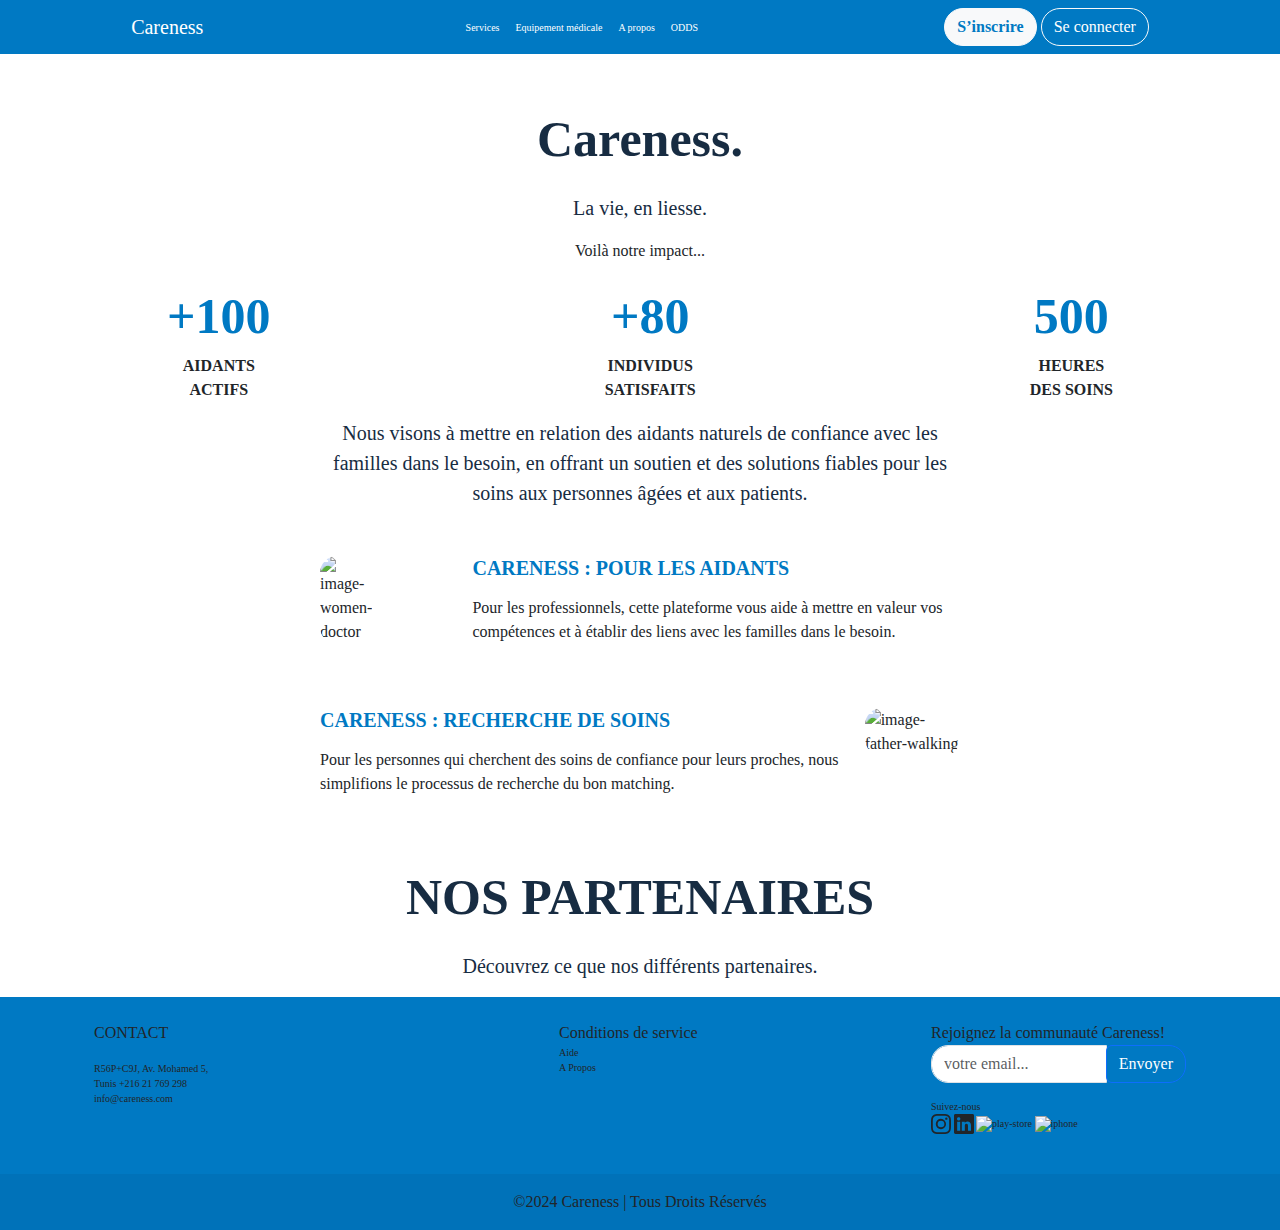
==== interfaces/apropos.html @ e21b018b "create project" ====
<!DOCTYPE html>
<html lang="en">
  <head>
    <meta charset="UTF-8" />
    <meta name="viewport" content="width=device-width, initial-scale=1.0" />
    <title>A propos</title>
    <link rel="stylesheet" href="style.css" />
    <link
      href="https://cdn.jsdelivr.net/npm/bootstrap@5.3.3/dist/css/bootstrap.min.css"
      rel="stylesheet"
      integrity="sha384-QWTKZyjpPEjISv5WaRU9OFeRpok6YctnYmDr5pNlyT2bRjXh0JMhjY6hW+ALEwIH"
      crossorigin="anonymous"
    />
    <script
      src="https://cdn.jsdelivr.net/npm/bootstrap@5.3.3/dist/js/bootstrap.bundle.min.js"
      integrity="sha384-YvpcrYf0tY3lHB60NNkmXc5s9fDVZLESaAA55NDzOxhy9GkcIdslK1eN7N6jIeHz"
      crossorigin="anonymous"
    ></script>
  </head>
  <body>
    <nav class="navbar navbar-expand-lg">
      <div class="container-fluid d-flex justify-content-around">
        <div>
          <a class="navbar-brand" href="#">Careness</a>
          <button
            class="navbar-toggler"
            type="button"
            data-bs-toggle="collapse"
            data-bs-target="#navbarNav"
            aria-controls="navbarNav"
            aria-expanded="false"
            aria-label="Toggle navigation"
          >
            <span class="navbar-toggler-icon"></span>
          </button>
        </div>
        <div>
          <div class="collapse navbar-collapse" id="navbarNav">
            <ul class="navbar-nav">
              <li class="nav-item">
                <a
                  class="nav-link active"
                  aria-current="page"
                  href="services.html"
                  >Services</a
                >
              </li>
              <li class="nav-item">
                <a class="nav-link" href="equipement-medicale.html"
                  >Equipement médicale</a
                >
              </li>
              <li class="nav-item">
                <a class="nav-link" href="apropos.html">A propos</a>
              </li>
              <li class="nav-item">
                <a class="nav-link" aria-disabled="true">ODDS</a>
              </li>
            </ul>
          </div>
        </div>
        <div>
          <button
            type="button"
            class="button-nav button-inscrire btn btn-light"
          >
            S’inscrire
          </button>
          <button
            type="button"
            class="button-nav button-connect btn btn-outline-light text-white"
          >
            Se connecter
          </button>
        </div>
      </div>
    </nav>

    <div class="text-center mt-5 d-flex flex-column justify-content-around">
      <div>
        <p class="title-land-page">Careness.</p>
        <p class="text-land-page">La vie, en liesse.</p>
      </div>
      <div>
        <p>Voilà notre impact...</p>
        <div class="d-flex justify-content-around">
          <div>
            <div class="chiffres">+100</div>
            <div class="text-chiffers">AIDANTS</div>
            <div class="text-chiffers">ACTIFS</div>
          </div>
          <div>
            <div class="chiffres">+80</div>
            <div class="text-chiffers">INDIVIDUS</div>
            <div class="text-chiffers">SATISFAITS</div>
          </div>
          <div>
            <div class="chiffres">500</div>
            <div class="text-chiffers">HEURES</div>
            <div class="text-chiffers">DES SOINS</div>
          </div>
        </div>
      </div>
      <div class="d-flex justify-content-between">
        <div></div>
        <div class="w-50 mt-3 text-after-chiffres">
          Nous visons à mettre en relation des aidants naturels de confiance
          avec les familles dans le besoin, en offrant un soutien et des
          solutions fiables pour les soins aux personnes âgées et aux patients.
        </div>
        <div></div>
      </div>
    </div>
    <div class="d-flex justify-content-between">
      <div></div>
      <div class="mt-5 d-flex justify-content-between w-50">
        <div>
          <img
            src="C:\Users\Ahmed\OneDrive\Bureau\careness\interfaces\images\woman-doctor-in-a-blue-uniform.jpg"
            alt="image-women-doctor"
            class="image-women-doctor-landpage"
            width="170px"
            height="150px"
          />
        </div>

        <div class="mr-5">
          <h4 class="title-CARENESS">CARENESS : POUR LES AIDANTS</h4>

          <p class="mt-3">
            Pour les professionnels, cette plateforme vous aide à mettre en
            valeur vos compétences et à établir des liens avec les familles dans
            le besoin.
          </p>
        </div>
      </div>

      <div></div>
    </div>
    <div class="d-flex justify-content-between">
      <div></div>
      <div class="mt-5 d-flex justify-content-between w-50">
        <div class="mr-5">
          <h4 class="title-CARENESS">CARENESS : RECHERCHE DE SOINS</h4>

          <p class="mt-3">
            Pour les personnes qui cherchent des soins de confiance pour leurs
            proches, nous simplifions le processus de recherche du bon
            matching. 
          </p>
        </div>
        <div>
          <img
            src="C:\Users\Ahmed\OneDrive\Bureau\careness\interfaces\images\father-walking.jpg"
            alt="image-father-walking"
            class="image-father-walking"
            width="170px"
            height="150px"
          />
        </div>
      </div>

      <div></div>
    </div>
    <div class="text-center mt-5 d-flex flex-column justify-content-around">
      <div>
        <p class="title-land-page">NOS PARTENAIRES</p>
        <p class="text-land-page">
          Découvrez ce que nos différents partenaires.
        </p>
      </div>
    </div>
    <footer class="text-center text-lg-start">
      <!-- Grid container -->
      <div class="container p-4">
        <!--Grid row-->
        <div class="row">
          <!--Grid column-->
          <div class="col-lg-5 col-md-6 mb-4 mb-md-0">
            <p class="">CONTACT</p>

            <ul class="list-unstyled mb-0">
              <li>R56P+C9J, Av. Mohamed 5,</li>
              <li>Tunis +216 21 769 298</li>
              <li>info@careness.com</li>
            </ul>
          </div>
          <!--Grid column-->

          <!--Grid column-->
          <div class="col-lg-4 col-md-6 mb-4 mr-5">
            <p class="mb-0">Conditions de service</p>

            <ul class="list-unstyled">
              <li>Aide</li>
              <li>A Propos</li>
            </ul>
          </div>
          <!--Grid column-->

          <!--Grid column-->
          <!--Grid column-->

          <!--Grid column-->
          <div class="col-lg-3 col-md-6 mb-4 mb-md-0">
            <p class="mb-0">Rejoignez la communauté Careness!</p>

            <ul class="list-unstyled">
              <li></li>
              <li>
                <div class="input-group mb-3">
                  <input
                    type="text"
                    class="form-control border-input"
                    placeholder="votre email..."
                    aria-describedby="basic-addon2"
                  />
                  <div class="input-group-append">
                    <button
                      class="btn btn-primary border-btn-envoyer"
                      type="button"
                    >
                      Envoyer
                    </button>
                  </div>
                </div>
              </li>
              <li>Suivez-nous</li>
              <li>
                <svg
                  xmlns="http://www.w3.org/2000/svg"
                  width="20"
                  height="20"
                  fill="currentColor"
                  class="bi bi-instagram"
                  viewBox="0 0 16 16"
                >
                  <path
                    d="M8 0C5.829 0 5.556.01 4.703.048 3.85.088 3.269.222 2.76.42a3.9 3.9 0 0 0-1.417.923A3.9 3.9 0 0 0 .42 2.76C.222 3.268.087 3.85.048 4.7.01 5.555 0 5.827 0 8.001c0 2.172.01 2.444.048 3.297.04.852.174 1.433.372 1.942.205.526.478.972.923 1.417.444.445.89.719 1.416.923.51.198 1.09.333 1.942.372C5.555 15.99 5.827 16 8 16s2.444-.01 3.298-.048c.851-.04 1.434-.174 1.943-.372a3.9 3.9 0 0 0 1.416-.923c.445-.445.718-.891.923-1.417.197-.509.332-1.09.372-1.942C15.99 10.445 16 10.173 16 8s-.01-2.445-.048-3.299c-.04-.851-.175-1.433-.372-1.941a3.9 3.9 0 0 0-.923-1.417A3.9 3.9 0 0 0 13.24.42c-.51-.198-1.092-.333-1.943-.372C10.443.01 10.172 0 7.998 0zm-.717 1.442h.718c2.136 0 2.389.007 3.232.046.78.035 1.204.166 1.486.275.373.145.64.319.92.599s.453.546.598.92c.11.281.24.705.275 1.485.039.843.047 1.096.047 3.231s-.008 2.389-.047 3.232c-.035.78-.166 1.203-.275 1.485a2.5 2.5 0 0 1-.599.919c-.28.28-.546.453-.92.598-.28.11-.704.24-1.485.276-.843.038-1.096.047-3.232.047s-2.39-.009-3.233-.047c-.78-.036-1.203-.166-1.485-.276a2.5 2.5 0 0 1-.92-.598 2.5 2.5 0 0 1-.6-.92c-.109-.281-.24-.705-.275-1.485-.038-.843-.046-1.096-.046-3.233s.008-2.388.046-3.231c.036-.78.166-1.204.276-1.486.145-.373.319-.64.599-.92s.546-.453.92-.598c.282-.11.705-.24 1.485-.276.738-.034 1.024-.044 2.515-.045zm4.988 1.328a.96.96 0 1 0 0 1.92.96.96 0 0 0 0-1.92m-4.27 1.122a4.109 4.109 0 1 0 0 8.217 4.109 4.109 0 0 0 0-8.217m0 1.441a2.667 2.667 0 1 1 0 5.334 2.667 2.667 0 0 1 0-5.334"
                  />
                </svg>
                <svg
                  xmlns="http://www.w3.org/2000/svg"
                  width="20"
                  height="20"
                  fill="currentColor"
                  class="bi bi-linkedin"
                  viewBox="0 0 16 16"
                >
                  <path
                    d="M0 1.146C0 .513.526 0 1.175 0h13.65C15.474 0 16 .513 16 1.146v13.708c0 .633-.526 1.146-1.175 1.146H1.175C.526 16 0 15.487 0 14.854zm4.943 12.248V6.169H2.542v7.225zm-1.2-8.212c.837 0 1.358-.554 1.358-1.248-.015-.709-.52-1.248-1.342-1.248S2.4 3.226 2.4 3.934c0 .694.521 1.248 1.327 1.248zm4.908 8.212V9.359c0-.216.016-.432.08-.586.173-.431.568-.878 1.232-.878.869 0 1.216.662 1.216 1.634v3.865h2.401V9.25c0-2.22-1.184-3.252-2.764-3.252-1.274 0-1.845.7-2.165 1.193v.025h-.016l.016-.025V6.169h-2.4c.03.678 0 7.225 0 7.225z"
                  />
                </svg>

                <img
                  src="C:\Users\Ahmed\OneDrive\Bureau\careness\interfaces\images\Google_Play_Store.webp"
                  alt="play-store"
                  width="50"
                />
                <img
                  src="C:\Users\Ahmed\OneDrive\Bureau\careness\interfaces\images\app-store.jpg"
                  alt="iphone"
                  width="50"
                />
              </li>
            </ul>
          </div>
          <!--Grid column-->
        </div>
        <!--Grid row-->
      </div>
      <!-- Grid container -->

      <!-- Copyright -->
      <div
        class="text-center p-3"
        style="background-color: rgba(0, 0, 0, 0.05)"
      >
        ©2024 Careness | Tous Droits Réservés
      </div>
      <!-- Copyright -->
    </footer>
  </body>
</html>
---- interfaces/style.css ----
body {
  font-family: "Sora" !important;
}
/* start Navbar */
nav,
footer {
  background-color: #0079c3 !important;
}
a {
  color: white !important;
}

.button-nav {
  border-radius: 20px !important;
}
.button-inscrire {
  font-weight: bold !important;
  color: #0079c3 !important;
}
.button-connect {
}

/* End Navbar */

/* start landpage */
.title-land-page {
  font-weight: bolder;
  font-size: 50px;
  color: #172c42;
}
.text-land-page {
  font-size: 20px;
  color: #172c42;
}
.chiffres {
  font-size: 50px;
  font-weight: bolder;
  color: #0079c3;
}
.text-after-chiffres {
  font-size: 20px;
  color: #172c42;
}
.title-CARENESS {
  font-size: 20px;
  font-weight: bold;
  color: #0079c3;
}
.image-women-doctor-landpage {
  border-radius: 17px;
  margin-right: 100px;
}

.image-father-walking {
  border-radius: 17px;
}
.text-chiffers {
  font-weight: bold;
}
li {
  font-size: 10px;
}
.border-input {
  border-bottom-left-radius: 17px !important;
  border-top-left-radius: 17px !important;
}
.border-btn-envoyer {
  border-bottom-right-radius: 17px !important;
  border-top-right-radius: 17px !important;
  background-color: #0079c3 !important;
}

.service-big-image {
  width: 100%;
  height: auto;
}
.containerr {
  position: relative;
}
.center {
  position: absolute;
  top: 0%;

  height: auto;
  width: 100%;
}
.right-text {
  position: absolute;
  top: 15%;
  left: 5%;
  height: auto;
  width: 100%;
  font-size: 30px;
  color: white;
}
.checked {
  color: orange;
}
.buton-voir-plus {
  border-radius: 17px !important;
  font-size: 12.5px !important;
  color: #0079c3 !important;
  font-weight: bold !important;
}
.buton-contacter {
  border-radius: 17px !important;
  font-size: 12.5px !important;
  background-color: #0079c3 !important;
  font-weight: bold !important;
}
.image-services-personel {
  width: 150px;
  height: 200px;
  border-top-left-radius: 17px;
  box-shadow: -1px 5px 10px -2px rgba(0, 0, 0, 0.2);
}
.btn-call {
  padding: 10px;
  width: 196px;
  margin-top: 50px;
  background-color: #cee4f2 !important;
  color: #172c42 !important;
}
.image-profile {
  border-radius: 50%;
}
.card {
  border: none !important;
}
.css-video {
  position: relative;
  height: auto;
  border-bottom-right-radius: 20px;
  border-bottom-left-radius: 20px;
}
.card-video-landpage {
  position: absolute;
  top: 250px;
  left: 60px;
}
.right-title-land-page {
  font-size: 30px;
  color: white;
}
.right-text-land-page {
  font-size: 15px;
  color: white;
}

/* End landpage */

/* start Footer*/

/* End Footer*/
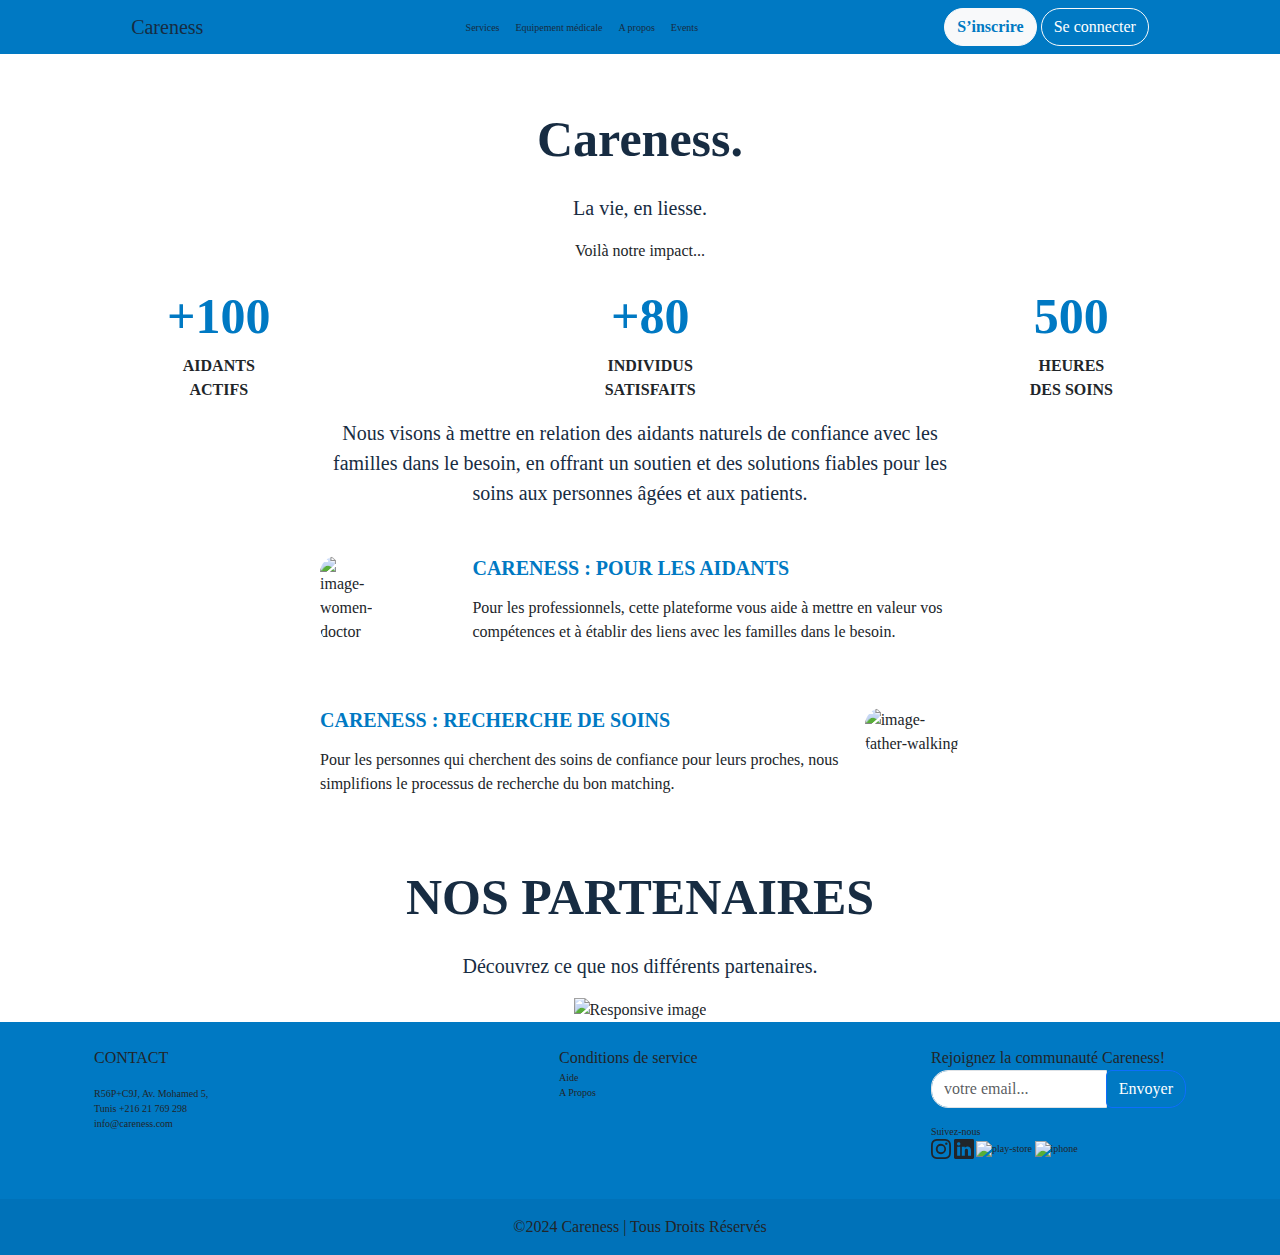
==== commit 29bc751a: "add two pages" ====
--- a/interfaces/apropos.html
+++ b/interfaces/apropos.html
@@ -21,7 +21,7 @@
     <nav class="navbar navbar-expand-lg">
       <div class="container-fluid d-flex justify-content-around">
         <div>
-          <a class="navbar-brand" href="#">Careness</a>
+          <a class="navbar-brand" href="index.html">Careness</a>
           <button
             class="navbar-toggler"
             type="button"
@@ -54,7 +54,7 @@
                 <a class="nav-link" href="apropos.html">A propos</a>
               </li>
               <li class="nav-item">
-                <a class="nav-link" aria-disabled="true">ODDS</a>
+                <a class="nav-link" aria-disabled="true"href="events.html">Events</a>
               </li>
             </ul>
           </div>
@@ -169,7 +169,16 @@
           Découvrez ce que nos différents partenaires.
         </p>
       </div>
-    </div>
+      <div class="container">
+        <img
+          class="img-fluid"
+          alt="Responsive image"
+          src="C:\Users\Ahmed\OneDrive\Bureau\Careness-up\interfaces\images\partners-images.jpg"
+          alt="partners-images"
+        />
+      </div>
+    </div>
+
     <footer class="text-center text-lg-start">
       <!-- Grid container -->
       <div class="container p-4">
--- a/interfaces/style.css
+++ b/interfaces/style.css
@@ -7,7 +7,7 @@
   background-color: #0079c3 !important;
 }
 a {
-  color: white !important;
+  color: #172c42 !important;
 }
 
 .button-nav {
@@ -71,9 +71,19 @@
 }
 
 .service-big-image {
+  position: relative;
   width: 100%;
   height: auto;
 }
+.image-profile-modal {
+  position: absolute;
+  left: 50px;
+  top: 50px;
+  border-radius: 50%;
+  width: 120px;
+  height: 120px;
+}
+
 .containerr {
   position: relative;
 }
@@ -102,6 +112,11 @@
   color: #0079c3 !important;
   font-weight: bold !important;
 }
+.buton-voir-plus:hover {
+  color: white !important;
+  background-color: #0079c3 !important;
+}
+
 .buton-contacter {
   border-radius: 17px !important;
   font-size: 12.5px !important;
@@ -128,16 +143,66 @@
   border: none !important;
 }
 .css-video {
+  width: 100%;
+  height: 100%;
   position: relative;
-  height: auto;
   border-bottom-right-radius: 20px;
   border-bottom-left-radius: 20px;
 }
-.card-video-landpage {
-  position: absolute;
-  top: 250px;
-  left: 60px;
-}
+
+@media only screen and (max-width: 600px) {
+  .card-video-landpage {
+    position: absolute;
+    top: 50px;
+    left: 60px;
+    justify-content: center;
+    align-items: center;
+  }
+}
+
+@media only screen and (min-width: 600px) {
+  .card-video-landpage {
+    position: absolute;
+    top: 100px;
+    left: 60px;
+    justify-content: center;
+    align-items: center;
+  }
+}
+@media only screen and (min-width: 480px) {
+  .card-video-landpage {
+    position: absolute;
+    top: 100px;
+    left: 60px;
+    justify-content: center;
+    align-items: center;
+  }
+}
+
+@media only screen and (min-width: 768px) {
+  .card-video-landpage {
+    position: absolute;
+    top: 200px;
+    left: 50px;
+    justify-content: center;
+    align-items: center;
+  }
+}
+
+@media only screen and (min-width: 992px) {
+  .big-card-video-landpage {
+    position: absolute;
+    bottom: -30px;
+  }
+  .card-video-landpage {
+    position: absolute;
+    top: 250px;
+    left: 60px;
+    justify-content: center;
+    align-items: center;
+  }
+}
+
 .right-title-land-page {
   font-size: 30px;
   color: white;
@@ -146,9 +211,154 @@
   font-size: 15px;
   color: white;
 }
+.big-card-video-landpage {
+  color: #172c42;
+  background-color: white;
+  position: absolute;
+  bottom: -190px;
+  left: 100px;
+  padding-top: 35px;
+  border-radius: 20px;
+  box-shadow: -1px 5px 10px -2px rgba(0, 0, 0, 0.2);
+}
+
+@media screen and (max-width: 600px) {
+  .big-card-video-landpage {
+    color: #172c42;
+
+    background-color: white;
+    position: absolute;
+    bottom: -190px;
+    left: 10px;
+    padding-top: 35px;
+    border-radius: 20px;
+    box-shadow: -1px 5px 10px -2px rgba(0, 0, 0, 0.2);
+  }
+}
+@media only screen and (min-width: 600px) {
+  .big-card-video-landpage {
+    color: #172c42;
+
+    background-color: white;
+    position: absolute;
+    bottom: -190px;
+    left: 20px;
+    padding-top: 35px;
+    border-radius: 20px;
+    box-shadow: -1px 5px 10px -2px rgba(0, 0, 0, 0.2);
+  }
+}
+
+@media only screen and (min-width: 768px) {
+  .big-card-video-landpage {
+    color: #172c42;
+    background-color: white;
+    position: absolute;
+    bottom: -20px;
+    left: 110px;
+    padding-top: 35px;
+    border-radius: 20px;
+    box-shadow: -1px 5px 10px -2px rgba(0, 0, 0, 0.2);
+  }
+}
+@media only screen and (min-width: 992px) {
+  .big-card-video-landpage {
+    color: #172c42;
+    background-color: white;
+    position: absolute;
+    bottom: -190px;
+    left: 100px;
+    padding-top: 35px;
+    border-radius: 20px;
+    box-shadow: -1px 5px 10px -2px rgba(0, 0, 0, 0.2);
+  }
+}
 
 /* End landpage */
 
 /* start Footer*/
 
 /* End Footer*/
+.image-card-land-page {
+  width: 220px;
+  height: 250px;
+}
+
+.cards-equipement {
+  box-shadow: -1px 5px 10px -2px rgba(0, 0, 0, 0.2);
+  border-radius: 20px !important;
+}
+.width-text-info {
+  position: absolute;
+  width: 280px;
+  top: 110px;
+}
+.text-float-profile {
+  background-color: #cee4f2;
+  border-radius: 20px;
+  font-size: 15px;
+}
+.text-min-size {
+  font-size: 11px;
+  font-weight: bold;
+  color: #0079c3;
+}
+.text-profile {
+  font-size: 10px;
+}
+.image-certif {
+  width: 200px;
+  height: 100px;
+}
+
+.relative-diplome {
+  position: relative;
+}
+
+.float-text-diplom {
+  position: absolute;
+  top: 70px;
+  right: 5px;
+}
+.title-events {
+  font-size: 36px;
+  font-weight: bolder;
+  color: #0079c3 !important;
+}
+.card-aide-adomicile {
+  margin-top: 190px;
+}
+
+.title-bonne-sante {
+  color: #4c9f38;
+  font-size: 12px;
+  font-weight: bold;
+}
+.title-travail-decent {
+  color: #a21942;
+  font-size: 12px;
+  font-weight: bold;
+}
+
+.cards-events {
+  box-shadow: -1px 5px 10px -2px rgba(0, 0, 0, 0.2);
+  border-radius: 20px !important;
+}
+
+.border-form {
+  border-radius: 20px !important;
+}
+.css-dropdown {
+  top: 64px !important;
+  left: -66px !important;
+  line-height: 1.6 !important;
+  padding-left: 21px !important;
+  padding-right: 32px !important;
+  border: none !important;
+  background-color:#cee4f2 !important
+}
+.form-check-reverse {
+  padding-right: 6.5em !important;
+  padding-left: 1px !important;
+  text-align: left !important;
+}